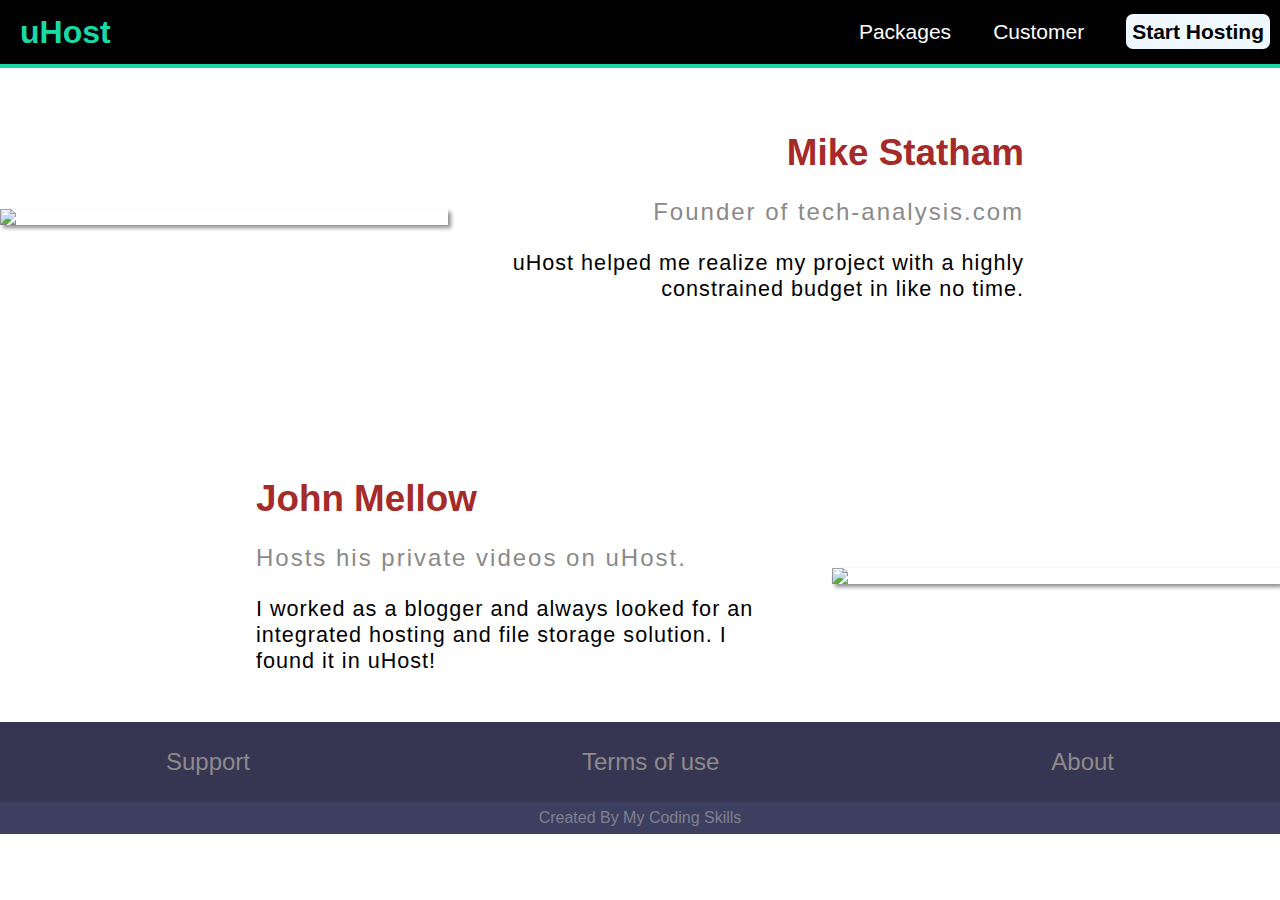
==== customer.html @ e1ecd1a2 "added index.html" ====
<!DOCTYPE html>
<html lang="en">
  <head>
    <meta charset="UTF-8" />
    <meta http-equiv="X-UA-Compatible" content="IE=edge" />
    <meta name="viewport" content="width=device-width, initial-scale=1.0" />
    <link
      rel="stylesheet"
      href="https://cdnjs.cloudflare.com/ajax/libs/font-awesome/6.4.2/css/all.min.css"
      integrity="sha512-z3gLpd7yknf1YoNbCzqRKc4qyor8gaKU1qmn+CShxbuBusANI9QpRohGBreCFkKxLhei6S9CQXFEbbKuqLg0DA=="
      crossorigin="anonymous"
      referrerpolicy="no-referrer"
    />
    <link rel="stylesheet" href="style.css" />
    <title>Customer</title>
  </head>
  <body style="background-color: white">
    <div class="header">
      <i class="fa-solid fa-bars"></i>
      <h1><a href="index.html">uHost</a></h1>
      <ul>
        <li><a id="btn1" href="packages.html">Packages</a></li>
        <li><a id="btn2" href="customer.html">Customer</a></li>
        <li>
          <a id="btn3" href="start hosting.html"
            ><strong>Start Hosting</strong></a
          >
        </li>
      </ul>
    </div>
    <div class="cust-bg"></div>
    <div class="line"></div>
    <div class="image-1">
      <img src="/pictures/customer-1.jpg" />
      <div class="sec-1">
        <h1>Mike Statham</h1>
        <h2>
          Founder of
          <a href="tech-analysis.com">tech-analysis.com</a>
        </h2>
        <p>
          uHost helped me realize my project with a highly constrained budget in
          like no time.
        </p>
      </div>
    </div>
    <div class="image-2">
      <img src="/pictures/customer-2.jpg" />
      <div class="sec-2">
        <h1>John Mellow</h1>
        <h2>Hosts his private videos on uHost.</h2>
        <p>
          I worked as a blogger and always looked for an integrated hosting and
          file storage solution. I found it in uHost!
        </p>
      </div>
    </div>
    <div class="footer">
      <ul>
        <li><a href="#">Support</a></li>
        <li><a href="#">Terms of use</a></li>
        <li><a href="#">About</a></li>
      </ul>
      <p>Created By My Coding Skills</p>
    </div>
  </body>
</html>
---- style.css ----
*{
    box-sizing: border-box;
    margin: 0;
    padding: 0;
}

body{
    background-color: rgb(231, 243, 247);
    font-family: 'Montserrat', sans-serif;
}

.header{
    background-color: rgb(1, 1, 1);
    width: 100%;
    display: flex;
    flex-direction: row;
    justify-content: space-between;
    align-items: center;
    height: 4rem;
    position: sticky;
    top: 0;
    z-index: 1;
}
.line{
    border: 2px solid rgb(25, 218, 167);
    background-color: rgb(25, 218, 167);
}

.header h1{
    padding-left: 20px;
    margin-right: auto;
}
.header h1 a{
    text-decoration: none;
    color: rgb(25, 218, 167);
}

.header ul{
    display: flex;
    flex-direction: row;
    gap: 42px;
    margin: 10px;
}

.header li{
    font-size: 21px;
    list-style-type: none;
    color: aliceblue;
    display: none;
    
}

.header li a{
    text-decoration: none;
    color: white;
}

#btn1:hover{
    border-bottom: 2px solid white;
}

#btn2:hover{
    border-bottom: 2px solid white;
}

#btn3{
    background-color: aliceblue;
    color: black;
    padding: 6px;
    border-radius: 7px;
}
#btn3:hover{
    background-color: rgb(254, 103, 103);
    color: white;
}

.mid-header pre{
    font-size: 2.7rem;
    font-family:'Times New Roman', Times, serif;
    color: rgb(23, 203, 155);
    display: flex;
    justify-content: center;
}

.second-head p{
    background-color: rgba(179, 250, 162, 0.788);
    border-top: 3px solid rgb(78, 76, 76);
    border-bottom: 3px solid gray;
    height: 2.3rem;
    margin-top: 90px ;
    display: flex;
    align-items: center;
    justify-content: center;
    font-size: 1.5rem;
}

.header i{
    color: white;
    font-size: 2rem;
    margin: 0.4rem;
    position: relative;
    display: inline-block;
}

@media(min-width: 600px){
    .header i{
        display: none;
    }
    .header li{
        display: block;
    }
}

@media(max-width: 600px){
    
    .header h1 a{
        margin-right: auto;
        
    }
}

.box1{
    background-color: #c3f0a3;
    width: 30%;
    height: fit-content;
    margin: 2rem 0.2rem 0 1rem;
    text-align: center;
}
.box1 h1{
    font-size: 1.2rem;
    color: #366414;
    padding: 1.1rem;
}
.box1 h2{
    font-size: 1.9rem;
    color: rgb(96, 95, 95) ;
    padding-bottom: 0.4rem;
}
.box1 h3{
    font-size: 1.3rem;
    padding: 1rem;
}
.box1 ul{
    display: flex;
    flex-direction: column;
    gap: 0.7rem;
    font-size: 1.1rem;
    padding: 0.4rem;
}
.box1 ul li{
    list-style-type: none;
}
.box1 button{
    padding: 0.5rem;
    margin: 1rem;
    border: none;
    border-radius: 0.4rem;
    width: 8.5rem;
    background-color: rgb(9, 85, 9);
    color: white;
}
.box1 button strong{
    font-size: 0.9rem;
    font-weight: 700;
}

.box2{
    background-color: #428313a7;
    width: fit-content;
    margin: 1rem;
    padding: 0.2rem;
    text-align: center;
    box-shadow: 0.1rem 0.1rem 0.1rem 0.1rem  rgba(0, 0, 0, 0.589)
}
#recommended{
    font-size: 1.2rem;
    color: #366414;
    padding: 0.5rem;
    margin: 2rem 0.5rem 0.4rem 0.5rem;
    background-color: aliceblue;
    border-radius: 0.7rem;
    box-shadow: 0.1rem 0.1rem 0.1rem 0.1rem  rgba(0, 0, 0, 0.589);
}
.box2 h1{
    font-size: 1.2rem;
    color: #366414;
    padding: 1.1rem;
}
.box2 h2{
    font-size: 1.9rem;
    color: rgb(96, 95, 95) ;
    padding-bottom: 0.2rem;
}
.box2 h3{
    font-size: 1.3rem;
    padding: 0.7rem;
}
.box2 ul{
    display: flex;
    flex-direction: column;
    gap: 0.5rem;
    font-size: 1.1rem;
    padding: 0.4rem;
}
.box2 ul li{
    list-style-type: none;
}
.box2 button{
    padding: 0.5rem;
    margin: 1rem;
    border: none;
    border-radius: 0.4rem;
    width: 8.5rem;
    background-color: rgb(6, 53, 6);
    color: white;
}
.box2 button strong{
    font-size: 0.9rem;
    font-weight: 700;
}

.box3{
    background-color: #c3f0a3;
    width: 32%;
    height: fit-content;
    margin: 2rem 1rem 0 0.2rem;
    text-align: center;
}
.box3 h1{
    font-size: 1.2rem;
    color: #366414;
    padding: 1.1rem;
}
.box3 h2{
    font-size: 1.9rem;
    color: rgb(96, 95, 95) ;
    padding-bottom: 0.4rem;
    margin: 0.5rem;
}
.box3 h3{
    font-size: 1.3rem;
    padding: 1rem;
}
.box3 ul{
    display: flex;
    flex-direction: column;
    gap: 0.7rem;
    font-size: 1.1rem;
    padding: 0.4rem;
}
.box3 ul li{
    list-style-type: none;
}
.box3 button{
    padding: 0.5rem;
    margin: 1rem;
    border: none;
    border-radius: 0.4rem;
    width: 8.5rem;
    background-color: rgb(9, 85, 9);
    color: white;
}
.box3 button strong{
    font-size: 0.9rem;
    font-weight: 700;
}

.boxes{
    display: flex;
    flex-direction: row;
    justify-content: center;
    align-items: center;
    margin: 0.6rem 1.5rem 1.5rem 1.5rem;
}
@media(max-width:600px){
    .boxes{
        display: block;
        
    }
    .box1{
        width: 100%;
        margin: 1rem 0 1rem 0;
    }
    .box2{
        width: 100%;
        margin: 1rem 0 1rem 0;
    }
    .box3{
        width: 100%;
        margin: 1rem 0 1rem 0;
    }
}
.boxes button:hover{
    background-color: white;
    color: #366414;
}

.reason{
    display: flex;
    background-color: rgb(254, 103, 103);
    height: 23rem;
    flex-direction: column;
    margin: 2.2rem;
}
.reason h1{
    text-align: center;
    font-size: 1.7rem;
    padding: 3rem;
    color: white;
}
.img ul{
    display: flex;
    flex-direction: row;
    justify-content: space-evenly;
    
    
}
.img ul li{
    list-style-type: none;
    width: 30%;
    text-align: center;
    font-size: 1.4rem;
    font-weight: 600;
    margin-bottom: 2rem;
}    

.footer ul{
    background-color:rgb(54, 54, 82);
    height: 5rem;
    display: flex;
    flex-direction: row;
    justify-content: space-around;
    align-items: center;
    
}
.footer ul li{
    list-style-type: none;
    font-size: 1.5rem;
}

.footer ul li a{
    color: rgb(143, 138, 138);
    text-decoration: none;
}

.footer ul li a:hover{
    color: white;
}

.footer p{
    background-color: rgba(25, 27, 68, 0.844);
    color: rgb(129, 129, 143);
    height: 2rem;
    display: flex;
    align-items: center;
    justify-content: center;
}

@media(max-width: 465px){
    .img ul li{
        font-size: 1.1rem;
    }
}

@media( max-width: 350px){
    .mid-header pre{
        font-size: 1.7rem;
    }
    .box3 h2{
        font-size: 1.7rem;
    }
    .img img{
        width: 50px;
        height: 50px;
    }
    .reason h1{
        font-size: 1.1rem;
    } 
    .img ul li{
        font-size: 0.55rem;
    }
    .footer ul li a{
        font-size: 1rem;
    }
}
/*package section*/

.background{
    background: url("/pictures/plans-background.jpg") center/cover;
    filter: grayscale(100%);
    background-repeat: no-repeat;
    height: 100%;
    width: 100%;
    position: fixed;
    z-index: -1;
    top: 0;
    bottom: 0;
}
#plus{
    position: relative;
    z-index: 0;
}
.section-1, .section-3{
    border: 4px solid #0e4f1f;
}

.section-1{
    background: rgba(213, 255, 220, 0.95);
    padding: 2rem;
    width: 70%;
    margin: 2rem 0rem;
    min-width: 20rem;
    overflow: hidden;
}
.badge{
    position: absolute;
    top: 0;
    right: 0;
    margin: 0;
    font-size: 0.75rem;
    color: white;
    background: #ff5454;
    padding: 0.5rem;
    transform: rotate(45deg) translateX(3.5rem) translateY(-1rem);
    transform-origin: center;
    width: 12rem;
    text-align: center;
}
.section-1 a{
    text-decoration: none;
}
#plus.section-1 a h1{
    color:black;
    text-decoration: none;
    margin-bottom: 1rem;
}
#plus.section-1 a h2{
    color:rgb(82, 78, 78);
    margin-right: 4rem;
}
#plus.section-1 a p{
    border: 1px solid rgb(0, 0, 0);
    color: rgb(34, 32, 32);
    margin-top: 1.5rem;
    font-size: 1.2rem;
    padding: 1.7rem;
    margin-bottom: 1.5rem;
    background-color: white;
    font-style: italic;
}
main{
    display: flex;
    justify-content: center;
    align-items: center;
    flex-direction: column;
    gap: 2.5rem;
}
#free.section-2 a{
    text-decoration: none;
}
#free.section-2 a h1{
    color:black;
    text-decoration: none;
    margin: 3rem 2rem 1rem 0;
}
#free.section-2 a h2{
    color:rgb(82, 78, 78);
    margin-right: 1.9rem;
    margin-left: 4rem;
}
#free.section-2 a p{
    border: 1px solid rgb(0, 0, 0);
    color: rgb(34, 32, 32);
    margin: 1.7rem;
    margin-bottom: 4rem;
    font-size: 1.2rem;
    padding: 1.7rem;
    background-color: white;
    font-style: italic;
}
#free.section-2{
    text-align: right;
    border-right: none;
    border: 4px solid #0e4f1f;
    border-right: none;
    background-color: rgba(213, 255, 220, 0.95);
    width: 70%;
    display: flex;
    align-self: flex-end;
    margin-top: 1rem;
    justify-content: flex-end;
}

.section-3 a{
    text-decoration: none;
}
#last.section-3 a h1{
    color:rgb(255, 255, 255);
    text-decoration: none;
    margin: 2rem;
    margin-top: 2.7rem;
}
#last.section-3 a h2{
    color:rgb(82, 78, 78);
    margin-left: 2rem;
}
#last.section-3 a p{
    border: 1px solid rgb(0, 0, 0);
    color: rgb(34, 32, 32);
    background-color: white;
    margin: 1.7rem;
    margin-bottom: 2rem;
    padding: 1.8rem;
    font-size: 1.2rem;
    font-style: italic;
}
#last.section-3{
    width: 70%;
    margin-bottom: 6rem;
    margin-top: 4.5rem;

}
.section-3{
    background-color: #4c8a20;
}

.section-1:hover, .section-3:hover{
    border-color: #ff5454;
}
#free.section-2:hover{
    border-color: #ff5454;
}
@media(max-width: 600px){
    .section-1{
        display: flex;
        align-self: flex-start;
        border-left: none;
    }
    .section-3{
        display: flex;
        align-self: flex-start;
        border-left: none;
    }
}

/*customer section*/
.image-1 img{
    width: 35%;
    margin-top: 4rem;
    box-shadow: 3px 3px 4px rgb(144, 143, 143);
}
.image-2 img{
    width: 35%;
    margin-top: 4rem;
    box-shadow: 3px 3px 4px rgb(144, 143, 143);
}
.image-1{
    display: flex;
    flex-direction: row;
    justify-content: space-between;
    align-items: center;
}
.sec-1{
   width: 40%;
   text-align: right;
   margin-right: 20%;
   margin-top: 5%;
}

.sec-1 h1{
    color: brown;
    margin-bottom: 1.5rem;
    font-size: 2.3rem;
}

.sec-1 h2{
    color: rgb(139, 137, 137);
    font-weight: lighter;
    margin-bottom: 1.5rem;
    letter-spacing: 2px;
}

.sec-1 h2 a:hover{
    color: rgb(217, 167, 167);
}
.sec-1 p{
    font-size: 1.35rem;
    font-weight: normal;
    letter-spacing: 1px;
}

.sec-1 h2 a{
    color: rgb(139, 137, 137);
    text-decoration: none;
}

.image-2{
    display: flex;
    flex-direction: row-reverse;
    justify-content: space-between;
    align-items: center;
    margin-top: 7rem;
    margin-bottom: 3rem;

}
.sec-2{
   width: 40%;
   text-align: left;
   margin-left: 20%;
   margin-top: 5%;
}

.sec-2 h1{
    color: brown;
    margin-bottom: 1.5rem;
    font-size: 2.3rem;
}

.sec-2 h2{
    color: rgb(139, 137, 137);
    font-weight: lighter;
    margin-bottom: 1.5rem;
    letter-spacing: 2px;
}
.sec-2 p{
    font-size: 1.35rem;
    font-weight: normal;
    letter-spacing: 1px;
}

.sec-2 h2 a{
    color: rgb(139, 137, 137);
    text-decoration: none;
}
@media(max-width:650px){
    .image-1{
        display: block;
    }
    .image-1 img{
        width: 70%;
        margin-bottom: 1rem;
    }
    .sec-1{
        display: contents;
    }
}

@media(max-width:650px){
    .image-2 img{
        width: 70%;
    }
    .footer ul{
        display: flex;
        flex-direction: column;
        justify-content: center;
        align-items: center;
        height: 7rem;
        }
}

/*Hosting page*/
.host-head{
    color: brown;
    text-align: center;
    margin-top: 3.4rem;
    font-size: 2.54rem;
}
.container{
    justify-content: center;
    margin-top: 50px;
    margin-bottom: 140px;
    display: grid;
    grid-template-columns: 13rem 20rem;
    row-gap: 1.5rem;
  }
  .condition{
    grid-column: span 2;
  }
  
  .container input[id*="terms"] + label{
    font-weight:900;
    vertical-align: bottom;
  }
  
  #agree-terms{
    width:1rem;
    height:1rem
    
  }
  
  button{
    width: fit-content;
    font-weight: 900;
    padding: 8px;
    border-radius: 15%;
    border: none;
    background-color: rgb(214, 209, 209);
  }
  
  .container label{
    font-weight:700;
  }
  
  #title{
    grid-column: span 2;
    height: 1.7rem;
  }
  
  .container input{
    height: 1.7rem;
  }
  
  .container select:focus{
      background-color: #cae5ca;
      outline: none;
      border: 1px solid greenyellow;
  }

  .container input:focus{
    background-color: #cae5ca;
    outline: none;
    border: 1px solid greenyellow;
}

@media(max-width:550px){
    .container input{
        grid-column: span 2;
    }
    .container{
        grid-template-columns: 42% 50%;
    }
}
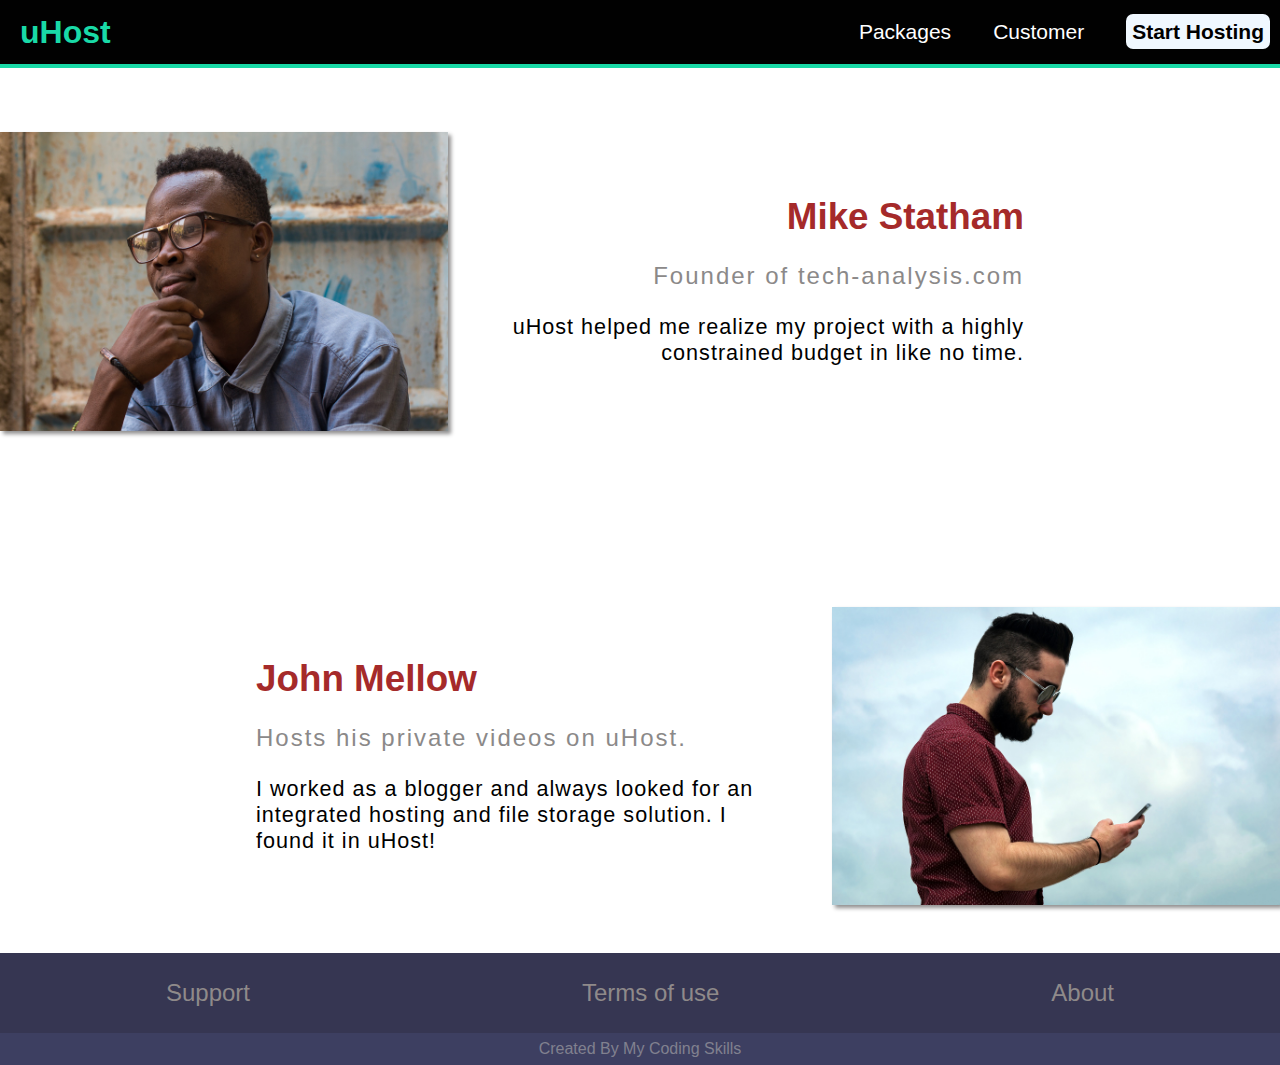
==== commit 3846684f: "Update customer.html" ====
--- a/customer.html
+++ b/customer.html
@@ -31,7 +31,7 @@
     <div class="cust-bg"></div>
     <div class="line"></div>
     <div class="image-1">
-      <img src="/pictures/customer-1.jpg" />
+      <img src="customer-1.jpg" />
       <div class="sec-1">
         <h1>Mike Statham</h1>
         <h2>
@@ -45,7 +45,7 @@
       </div>
     </div>
     <div class="image-2">
-      <img src="/pictures/customer-2.jpg" />
+      <img src="customer-2.jpg" />
       <div class="sec-2">
         <h1>John Mellow</h1>
         <h2>Hosts his private videos on uHost.</h2>
--- a/style.css
+++ b/style.css
@@ -386,7 +386,7 @@
 /*package section*/
 
 .background{
-    background: url("/pictures/plans-background.jpg") center/cover;
+    background: url("plans-background.jpg") center/cover;
     filter: grayscale(100%);
     background-repeat: no-repeat;
     height: 100%;
